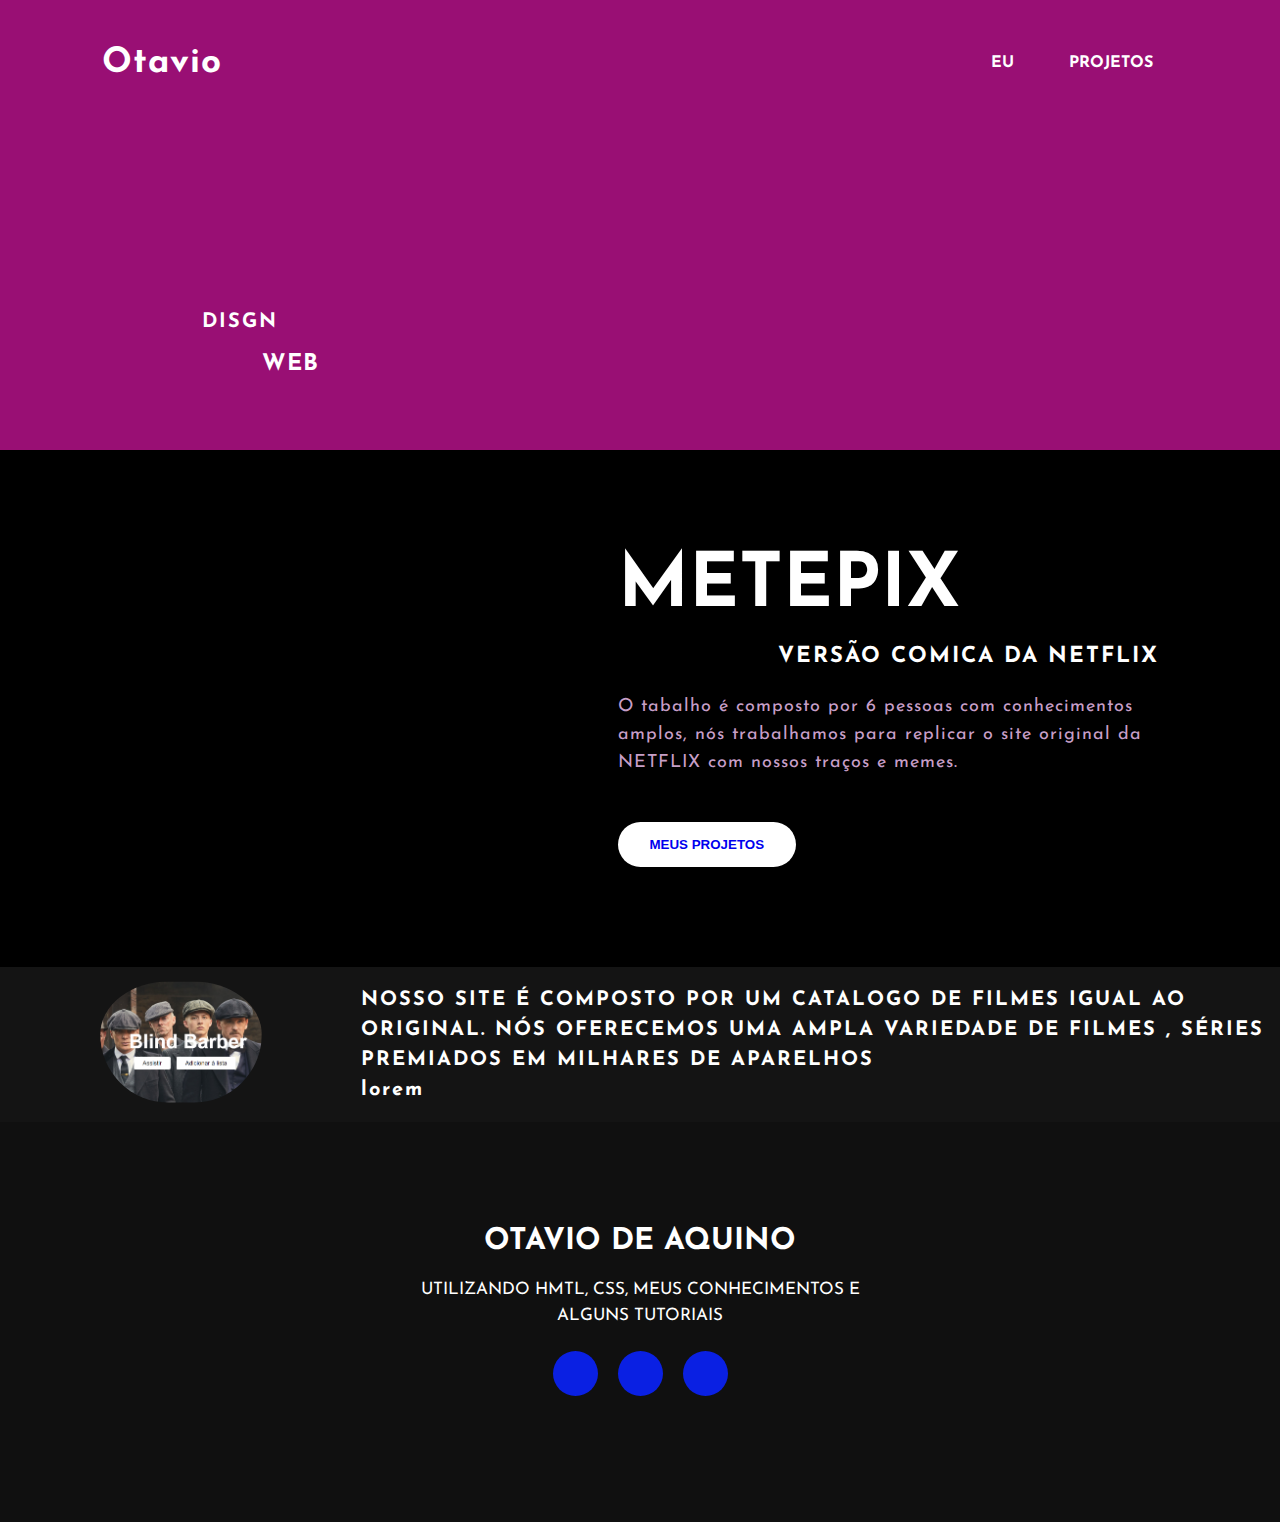
==== projetos.html @ 88c254b1 "." ====
<!DOCTYPE html>
<html lang="pt-br">
<head>
    <meta charset="UTF-8">
    <meta http-equiv="X-UA-Compatible" content="IE=edge">
    <meta name="viewport" content="width=device-width, initial-scale=1.0">
    <title>Portfolio</title>

    <link rel="stylesheet" href="CSS/style.css.css">

    <link rel="stylesheet" href="https://unpkg.com/boxicons@latest/css/boxicons.min.css">
</html>
<!DOCTYPE html>
<html lang="en">
  <head>
    <meta charset="UTF-8" />
    <link rel="stylesheet" href="CSS/style.css.css" />
    <link rel="preconnect" href="https://fonts.gstatic.com" />
    <link
      href="https://fonts.googleapis.com/css2?family=Josefin+Sans:ital,wght@0,100;0,200;0,300;0,400;0,500;0,600;0,700;1,100;1,200;1,300;1,400;1,500;1,600;1,700&display=swap"
      rel="stylesheet"
    />
    <link
      rel="stylesheet"
      href="https://cdnjs.cloudflare.com/ajax/libs/font-awesome/6.1.1/css/all.min.css"
      integrity="sha512-KfkfwYDsLkIlwQp6LFnl8zNdLGxu9YAA1QvwINks4PhcElQSvqcyVLLD9aMhXd13uQjoXtEKNosOWaZqXgel0g=="
      crossorigin="anonymous"
      referrerpolicy="no-referrer"
    />
    
  </head>
    <div class="hero">
      
      <nav>
        <h2 class="logo"><span>Otavio</span></h2>
        <ul>
          <li><a href="index.html">EU </a></li>
          <li><a href="projetos.html">PROJETOS</a></li>
          
         
 
        </ul>
  
      </nav>
      <div class="content" >
        <h4>DISGN</h4>  
        <br>
        <h5>WEB</h5>
       
       
      </div>
    </div>

    
    <section class="about">
      <div class="main">
        <img src="#" alt="" />
        <div class="about-text">
          <h2>METEPIX </h2>
          <h5>VERSÃO COMICA <span>DA NETFLIX</span></h5>
          <p>
         O tabalho é composto por 6 pessoas com conhecimentos amplos, 
         nós trabalhamos para replicar o site original da NETFLIX com nossos traços e memes.

          </p>

      
          <button> <A href="https://liomezini.github.io/MetePix/fafa.html" > MEUS PROJETOS </A></button>
        </div>
      </div>
    </section>



    <section class="portfolio" id="portfolio">

            <div class="box">
                <img src="img/Nova pasta/Captura de tela 2023-05-12 103839.png" class="img" id="img">
                
               
                <div ><h4 >NOSSO SITE É COMPOSTO POR UM CATALOGO DE FILMES IGUAL AO ORIGINAL.
                  NÓS OFERECEMOS UMA AMPLA VARIEDADE DE FILMES , SÉRIES PREMIADOS EM MILHARES DE APARELHOS
                  <p>lorem</p>
                </h4>
               </div>
            </div>

   
        
            </div>
        </div>
    </section>
    <footer>
      <p>OTAVIO DE AQUINO  </p>
      <p>
      UTILIZANDO HMTL, CSS, MEUS CONHECIMENTOS E ALGUNS TUTORIAIS  
      </p>
      <div class="social">
        <a href="https://www.linkedin.com/in/otavio-aquino-a852a2246/"><i class="fab fa-linkedin"></i></a>
        <a href="https://www.instagram.com/_otavioaquino/"><i class="fab fa-instagram"></i></a>
        <a href="https://github.com/AquinoOtavio"><i class="fab fa-github "></i></a>
      </div>
    </footer>
  </body>
</html>
---- CSS/style.css.css ----
*{
    padding: 0px;
    margin: 0px;
    box-sizing: border-box;
    list-style: none;
    text-decoration: none;
    scroll-behavior: smooth;
    scroll-padding: 3.5rem;
}
:root{
    --bg-color: #101010;
    --secound-bg-color:191919;
    --text-color:#fff;
    --secound-color: #c6c6d8bf;
    --main-color: #f9004d;
    --big-font: 5.3rem;
    --h2-font: 4.2rem;
    --p-font:1.1rem;

}
body {
    margin: 0;
    padding: 0;
    font-family: "Josefin Sans", sans-serif;
    box-sizing: border-box;
     background-color: rgb(153, 15, 116)
  }
  body::-webkit-scrollbar {
      width: 10px;             
    }
    body::-webkit-scrollbar-track {
      background: transparent;       
    }
    body::-webkit-scrollbar-thumb {
      background-color: #000000;   
      border-radius: 20px;      
      border: 2px solid #ffffff; 
    }
  .hero {
    scroll-behavior: smooth;
    height: 50vh;
    width: 100%;
  
  }
  nav {
    display: flex;
    align-items: center;
    justify-content: space-between;
    padding-top: 45px;
    padding-left: 8%;
    padding-right: 8%;
  }
  .logo {
    color: white;
    font-size: 35px;
    letter-spacing: 1px;
    cursor: pointer;
  }
  span {
    color: #ffffff;;
  }
  nav ul li {
    list-style-type: none;
    display: inline-block;
    padding: 10px 25px;
  }
  nav ul li a {
    color: white;
    text-decoration: none;
    font-weight: bold;
    text-transform: capitalize;
  }
  nav ul li a:hover {
    color: #0a20e3;;
    transition: 0.4s;
  }
  .btn {
    background-color: #0a20e3;;
    color: #fff;
    text-decoration: none;
    border: 2px solid transparent;
    font-weight: bold;
    padding: 10px 25px;
    border-radius: 30px;
    transition: transform 0.3s;
  }
  .btn:hover {
    transform: scale(1.2);
  }
  .content {
    position: absolute;
    top: 50%;
    left: 8%;
    transform: translateY(-170%);
  }
  h1 {
    color: white;
    margin: 20px 0px 20px;
    font-size: 75px;
  }
  h3 {
    color: white;
    font-size: 25px;
    margin-bottom: 50px;
    
  }
  h4 {
    color: rgb(255, 255, 255);
    letter-spacing: 2px;
    font-size: 20px;
    margin-left: 100px;
    line-height: 30px;
  
    
  }
  h5 {
    color: rgb(255, 0, 0);
    letter-spacing: 1px;
    margin-left: 160px;
    
  }

  .newslatter form input:first-child {
    display: inline-block;
    width: 100%;
    padding: 14px 130px 14px 15px;
    border: 2px solid #0a20e3;;
    outline: none;
    border-radius: 30px;
    
  }
  .newslatter form input:last-child {
    position: absolute;
    display: inline-block;
    outline: none;
    border: none;
    padding: 10px 30px;
    border-radius: 30px;
    background-color: #0a20e3;;
    color: white;
    box-shadow: 0px 0px 5px #000, 0px 0px 15px #858585;
    top: 6px;
    right: -140px;
  }
  .newslatter form input:hover:last-child {
    transition: 0.1;
    transform: scale(1.05);
    background-color: #000;
  }
  .about {
    width: 100%;
    padding: 100px 0px;
    background-color: #000000;
  }
  .about img {
    height: auto;
    width: 430px;
    transition: 0.5s;
  }
  .img  {

    transform: scale(1.01);
    padding-top: 15px; /*espaçamentoentre objeto e o topo da pagina */
    left: 100px;
    overflow: hidden;
    position: static;
  }
  .about-text {
    width: 550px;
    background-color: #000000;
  }
  .main {
    width: 1130px;
    max-width: 95%;
    display: flex;
    margin: 0 auto;
    align-items: center;
    justify-content: space-around;
  }
  .about-text h2 {
    color: white;
    font-size: 75px;
    text-transform: capitalize;
    margin-bottom: 20px;
  }
  .about-text h5 {
    color: white;
    letter-spacing: 2px;
    font-size: 22px;
    margin-bottom: 25px;
    text-transform: capitalize;
  }
  .about-text p {
    color: #fcfc;
    letter-spacing: 1px;
    font-size: 18px;
    line-height: 28px;
    margin-bottom: 45px;
  }
  button {
    background-color: #ffffff;;
    color: #fff;
    text-decoration: none;
    border: 2px solid transparent;
    font-weight: bold;
    padding: 13px 30px;
    border-radius: 30px;
    transition: 0.4s;
  }
  button:hover {
    background-color: transparent;
    border: 2px solid #0a20e3;;
    cursor: pointer;
  }
  .service {
    background-color: #101010;
    width: 100%;
    padding: 100px 0px;
  }
  .title h2 {
    color: white;
    font-size: 75px;
    width: 1130px;
    margin: 30px auto;
    text-align: center;
  }
  .box {
    display: flex;
    justify-content: right;
    align-items: center;
    min-height: 40px;
    margin-left: 100px;
   
  
  }
  .box img{
    display: flex;
    justify-content: right;
    align-items: center;
    min-height: 40px;
    margin-left: 100px;
   
  
  }
  .card {
    /* height: 365px; */
    height: 405px;
    width: 335px;
    padding: 20px 35px;
    background: #191919;
    border-radius: 20px;
    margin: 15px;
    position: relative;
    overflow: hidden;
    text-align: center;
  }
  .card i {
    font-size: 50px;
    display: block;
    text-align: center;
    margin: 25px 0px;
    color: #0a20e3;;
  }
  h5 {
    color: white;
    font-size: 23px;
    margin-bottom: 15px;
  }
  .pra p {
    color: #fcfc;
    font-size: 16px;
    line-height: 27px;
    margin-bottom: 25px;
  }
  .card .button {
    background-color: #0a20e3;;
    color: white;
    text-decoration: none;
    border: 2px solid transparent;
    font-weight: bold;
    padding: 9px 22px;
    border-radius: 30px;
    transition: 0.4s;
  }
  
  .card .button:hover {
    background-color: transparent;
    border: 2px solid #0a20e3;;
    cursor: pointer;
  }
  
  .contact-me {
    width: 100%;
    height: 290px;
    background: #191919;
    display: flex;
    align-items: center;
    flex-direction: column;
    justify-content: center;
  }
  .contact-me p {
    color: white;
  }
  .contact-me .button-two {
    font-size: 30px;
    font-weight: bold;
    margin-bottom: 25px;
    background-color: #0a20e3;;
    color: white;
    text-decoration: none;
    border: 2px solid transparent;
    font-weight: bold;
    padding: 13px 30px;
    border-radius: 30px;
    transition: 0.4s;
  }
  
  .contact-me .button-two:hover {
    background-color: transparent;
    border: 2px solid #0a20e3;;
    cursor: pointer;
  }
  
  footer {
    position: relative;
    width: 100%;
    height: 400px;
    background: #101010;
    display: flex;
    flex-direction: column;
    align-items: center;
    justify-content: center;
  }
  footer p:nth-child(1) {
    font-size: 30px;
    color: white;
    margin-bottom: 20px;
    font-weight: bold;
  }
  footer p:nth-child(2) {
    color: white;
    font-size: 17px;
    width: 500px;
    line-height: 26px;
    text-align: center;
  }
  .social {
    display: flex;
  }
  .social a {
    width: 45px;
    height: 45px;
    display: flex;
    align-items: center;
    justify-content: center;
    background: #0a20e3;
    border-radius: 50%;
    margin: 22px 10px;
    color: white;
    text-decoration: none;
    font-size: 20px;
  }
  
  .social a:hover {
    transform: rotate(360deg) scale(1.3);
    transition: 0.5s;
  }
  .end {
    position: absolute;
    color: white;
    bottom: 10px;
    font-size: 10px;
  }

  .portfolio{
    background: #141414;
  }
  .portfolio-content{
    display: grid;
    grid-template-columns: repeat(auto-fit, minmax(370px,auto));
    grid-gap: 2rem;
    align-items: center;
    margin-top: 4.5rem;
    cursor: pointer;
  }

.box img{
    max-width: 100%;
    width: 370px;
    height: auto;
    border-radius: 100px;
    margin-bottom: 20px;
    transition: all .30s;
    margin-left: 1px;
   
   
}
.center{
    text-align: center;
}
.center h2{
    color: white;
    font-size: 4.0rem;
    margin-bottom: 15px;
}
.center p{
    color: white;
    letter-spacing: 1px;
    line-height: 28px;

}
.box h5 {
    margin: 10px;

}

.contact{
    background: #141414;
    display: grid;
    grid-template-columns: repeat(2, 2fr);
    align-items: center;
    grid-gap: 3rem;
    padding: 35px;
}
.contact-img img {
    padding: 20px;
    max-width: 100%;
    width: 700px;
    height: auto;
    border-radius: 10px;
}
.contact-from h2{
    font-size: 4.2rem;
    margin-bottom: 15px;
    color: white;
}
.contact-from p{
    color: white;
    letter-spacing: 1px;
    line-height: 28px;
    font-size: 1.2rem;
    margin-bottom: 4.1rem;
}

.contact-from form{
    position: relative;
}
.contact-from form input, form textarea{
    width: 100%;
    padding: 20px;
    border: none;
    outline: none;
    background: #191919;
    color: #fff;
    font-size: 1rem;
    margin-bottom: 0.5rem;
    border-radius: 10px;

}

.contact-from form .send:hover{
    transform: translateY(-8px);
    cursor: pointer;
    
}
---- CSS/style.css.css ----
*{
    padding: 0px;
    margin: 0px;
    box-sizing: border-box;
    list-style: none;
    text-decoration: none;
    scroll-behavior: smooth;
    scroll-padding: 3.5rem;
}
:root{
    --bg-color: #101010;
    --secound-bg-color:191919;
    --text-color:#fff;
    --secound-color: #c6c6d8bf;
    --main-color: #f9004d;
    --big-font: 5.3rem;
    --h2-font: 4.2rem;
    --p-font:1.1rem;

}
body {
    margin: 0;
    padding: 0;
    font-family: "Josefin Sans", sans-serif;
    box-sizing: border-box;
     background-color: rgb(153, 15, 116)
  }
  body::-webkit-scrollbar {
      width: 10px;             
    }
    body::-webkit-scrollbar-track {
      background: transparent;       
    }
    body::-webkit-scrollbar-thumb {
      background-color: #000000;   
      border-radius: 20px;      
      border: 2px solid #ffffff; 
    }
  .hero {
    scroll-behavior: smooth;
    height: 50vh;
    width: 100%;
  
  }
  nav {
    display: flex;
    align-items: center;
    justify-content: space-between;
    padding-top: 45px;
    padding-left: 8%;
    padding-right: 8%;
  }
  .logo {
    color: white;
    font-size: 35px;
    letter-spacing: 1px;
    cursor: pointer;
  }
  span {
    color: #ffffff;;
  }
  nav ul li {
    list-style-type: none;
    display: inline-block;
    padding: 10px 25px;
  }
  nav ul li a {
    color: white;
    text-decoration: none;
    font-weight: bold;
    text-transform: capitalize;
  }
  nav ul li a:hover {
    color: #0a20e3;;
    transition: 0.4s;
  }
  .btn {
    background-color: #0a20e3;;
    color: #fff;
    text-decoration: none;
    border: 2px solid transparent;
    font-weight: bold;
    padding: 10px 25px;
    border-radius: 30px;
    transition: transform 0.3s;
  }
  .btn:hover {
    transform: scale(1.2);
  }
  .content {
    position: absolute;
    top: 50%;
    left: 8%;
    transform: translateY(-170%);
  }
  h1 {
    color: white;
    margin: 20px 0px 20px;
    font-size: 75px;
  }
  h3 {
    color: white;
    font-size: 25px;
    margin-bottom: 50px;
    
  }
  h4 {
    color: rgb(255, 255, 255);
    letter-spacing: 2px;
    font-size: 20px;
    margin-left: 100px;
    line-height: 30px;
  
    
  }
  h5 {
    color: rgb(255, 0, 0);
    letter-spacing: 1px;
    margin-left: 160px;
    
  }

  .newslatter form input:first-child {
    display: inline-block;
    width: 100%;
    padding: 14px 130px 14px 15px;
    border: 2px solid #0a20e3;;
    outline: none;
    border-radius: 30px;
    
  }
  .newslatter form input:last-child {
    position: absolute;
    display: inline-block;
    outline: none;
    border: none;
    padding: 10px 30px;
    border-radius: 30px;
    background-color: #0a20e3;;
    color: white;
    box-shadow: 0px 0px 5px #000, 0px 0px 15px #858585;
    top: 6px;
    right: -140px;
  }
  .newslatter form input:hover:last-child {
    transition: 0.1;
    transform: scale(1.05);
    background-color: #000;
  }
  .about {
    width: 100%;
    padding: 100px 0px;
    background-color: #000000;
  }
  .about img {
    height: auto;
    width: 430px;
    transition: 0.5s;
  }
  .img  {

    transform: scale(1.01);
    padding-top: 15px; /*espaçamentoentre objeto e o topo da pagina */
    left: 100px;
    overflow: hidden;
    position: static;
  }
  .about-text {
    width: 550px;
    background-color: #000000;
  }
  .main {
    width: 1130px;
    max-width: 95%;
    display: flex;
    margin: 0 auto;
    align-items: center;
    justify-content: space-around;
  }
  .about-text h2 {
    color: white;
    font-size: 75px;
    text-transform: capitalize;
    margin-bottom: 20px;
  }
  .about-text h5 {
    color: white;
    letter-spacing: 2px;
    font-size: 22px;
    margin-bottom: 25px;
    text-transform: capitalize;
  }
  .about-text p {
    color: #fcfc;
    letter-spacing: 1px;
    font-size: 18px;
    line-height: 28px;
    margin-bottom: 45px;
  }
  button {
    background-color: #ffffff;;
    color: #fff;
    text-decoration: none;
    border: 2px solid transparent;
    font-weight: bold;
    padding: 13px 30px;
    border-radius: 30px;
    transition: 0.4s;
  }
  button:hover {
    background-color: transparent;
    border: 2px solid #0a20e3;;
    cursor: pointer;
  }
  .service {
    background-color: #101010;
    width: 100%;
    padding: 100px 0px;
  }
  .title h2 {
    color: white;
    font-size: 75px;
    width: 1130px;
    margin: 30px auto;
    text-align: center;
  }
  .box {
    display: flex;
    justify-content: right;
    align-items: center;
    min-height: 40px;
    margin-left: 100px;
   
  
  }
  .box img{
    display: flex;
    justify-content: right;
    align-items: center;
    min-height: 40px;
    margin-left: 100px;
   
  
  }
  .card {
    /* height: 365px; */
    height: 405px;
    width: 335px;
    padding: 20px 35px;
    background: #191919;
    border-radius: 20px;
    margin: 15px;
    position: relative;
    overflow: hidden;
    text-align: center;
  }
  .card i {
    font-size: 50px;
    display: block;
    text-align: center;
    margin: 25px 0px;
    color: #0a20e3;;
  }
  h5 {
    color: white;
    font-size: 23px;
    margin-bottom: 15px;
  }
  .pra p {
    color: #fcfc;
    font-size: 16px;
    line-height: 27px;
    margin-bottom: 25px;
  }
  .card .button {
    background-color: #0a20e3;;
    color: white;
    text-decoration: none;
    border: 2px solid transparent;
    font-weight: bold;
    padding: 9px 22px;
    border-radius: 30px;
    transition: 0.4s;
  }
  
  .card .button:hover {
    background-color: transparent;
    border: 2px solid #0a20e3;;
    cursor: pointer;
  }
  
  .contact-me {
    width: 100%;
    height: 290px;
    background: #191919;
    display: flex;
    align-items: center;
    flex-direction: column;
    justify-content: center;
  }
  .contact-me p {
    color: white;
  }
  .contact-me .button-two {
    font-size: 30px;
    font-weight: bold;
    margin-bottom: 25px;
    background-color: #0a20e3;;
    color: white;
    text-decoration: none;
    border: 2px solid transparent;
    font-weight: bold;
    padding: 13px 30px;
    border-radius: 30px;
    transition: 0.4s;
  }
  
  .contact-me .button-two:hover {
    background-color: transparent;
    border: 2px solid #0a20e3;;
    cursor: pointer;
  }
  
  footer {
    position: relative;
    width: 100%;
    height: 400px;
    background: #101010;
    display: flex;
    flex-direction: column;
    align-items: center;
    justify-content: center;
  }
  footer p:nth-child(1) {
    font-size: 30px;
    color: white;
    margin-bottom: 20px;
    font-weight: bold;
  }
  footer p:nth-child(2) {
    color: white;
    font-size: 17px;
    width: 500px;
    line-height: 26px;
    text-align: center;
  }
  .social {
    display: flex;
  }
  .social a {
    width: 45px;
    height: 45px;
    display: flex;
    align-items: center;
    justify-content: center;
    background: #0a20e3;
    border-radius: 50%;
    margin: 22px 10px;
    color: white;
    text-decoration: none;
    font-size: 20px;
  }
  
  .social a:hover {
    transform: rotate(360deg) scale(1.3);
    transition: 0.5s;
  }
  .end {
    position: absolute;
    color: white;
    bottom: 10px;
    font-size: 10px;
  }

  .portfolio{
    background: #141414;
  }
  .portfolio-content{
    display: grid;
    grid-template-columns: repeat(auto-fit, minmax(370px,auto));
    grid-gap: 2rem;
    align-items: center;
    margin-top: 4.5rem;
    cursor: pointer;
  }

.box img{
    max-width: 100%;
    width: 370px;
    height: auto;
    border-radius: 100px;
    margin-bottom: 20px;
    transition: all .30s;
    margin-left: 1px;
   
   
}
.center{
    text-align: center;
}
.center h2{
    color: white;
    font-size: 4.0rem;
    margin-bottom: 15px;
}
.center p{
    color: white;
    letter-spacing: 1px;
    line-height: 28px;

}
.box h5 {
    margin: 10px;

}

.contact{
    background: #141414;
    display: grid;
    grid-template-columns: repeat(2, 2fr);
    align-items: center;
    grid-gap: 3rem;
    padding: 35px;
}
.contact-img img {
    padding: 20px;
    max-width: 100%;
    width: 700px;
    height: auto;
    border-radius: 10px;
}
.contact-from h2{
    font-size: 4.2rem;
    margin-bottom: 15px;
    color: white;
}
.contact-from p{
    color: white;
    letter-spacing: 1px;
    line-height: 28px;
    font-size: 1.2rem;
    margin-bottom: 4.1rem;
}

.contact-from form{
    position: relative;
}
.contact-from form input, form textarea{
    width: 100%;
    padding: 20px;
    border: none;
    outline: none;
    background: #191919;
    color: #fff;
    font-size: 1rem;
    margin-bottom: 0.5rem;
    border-radius: 10px;

}

.contact-from form .send:hover{
    transform: translateY(-8px);
    cursor: pointer;
    
}
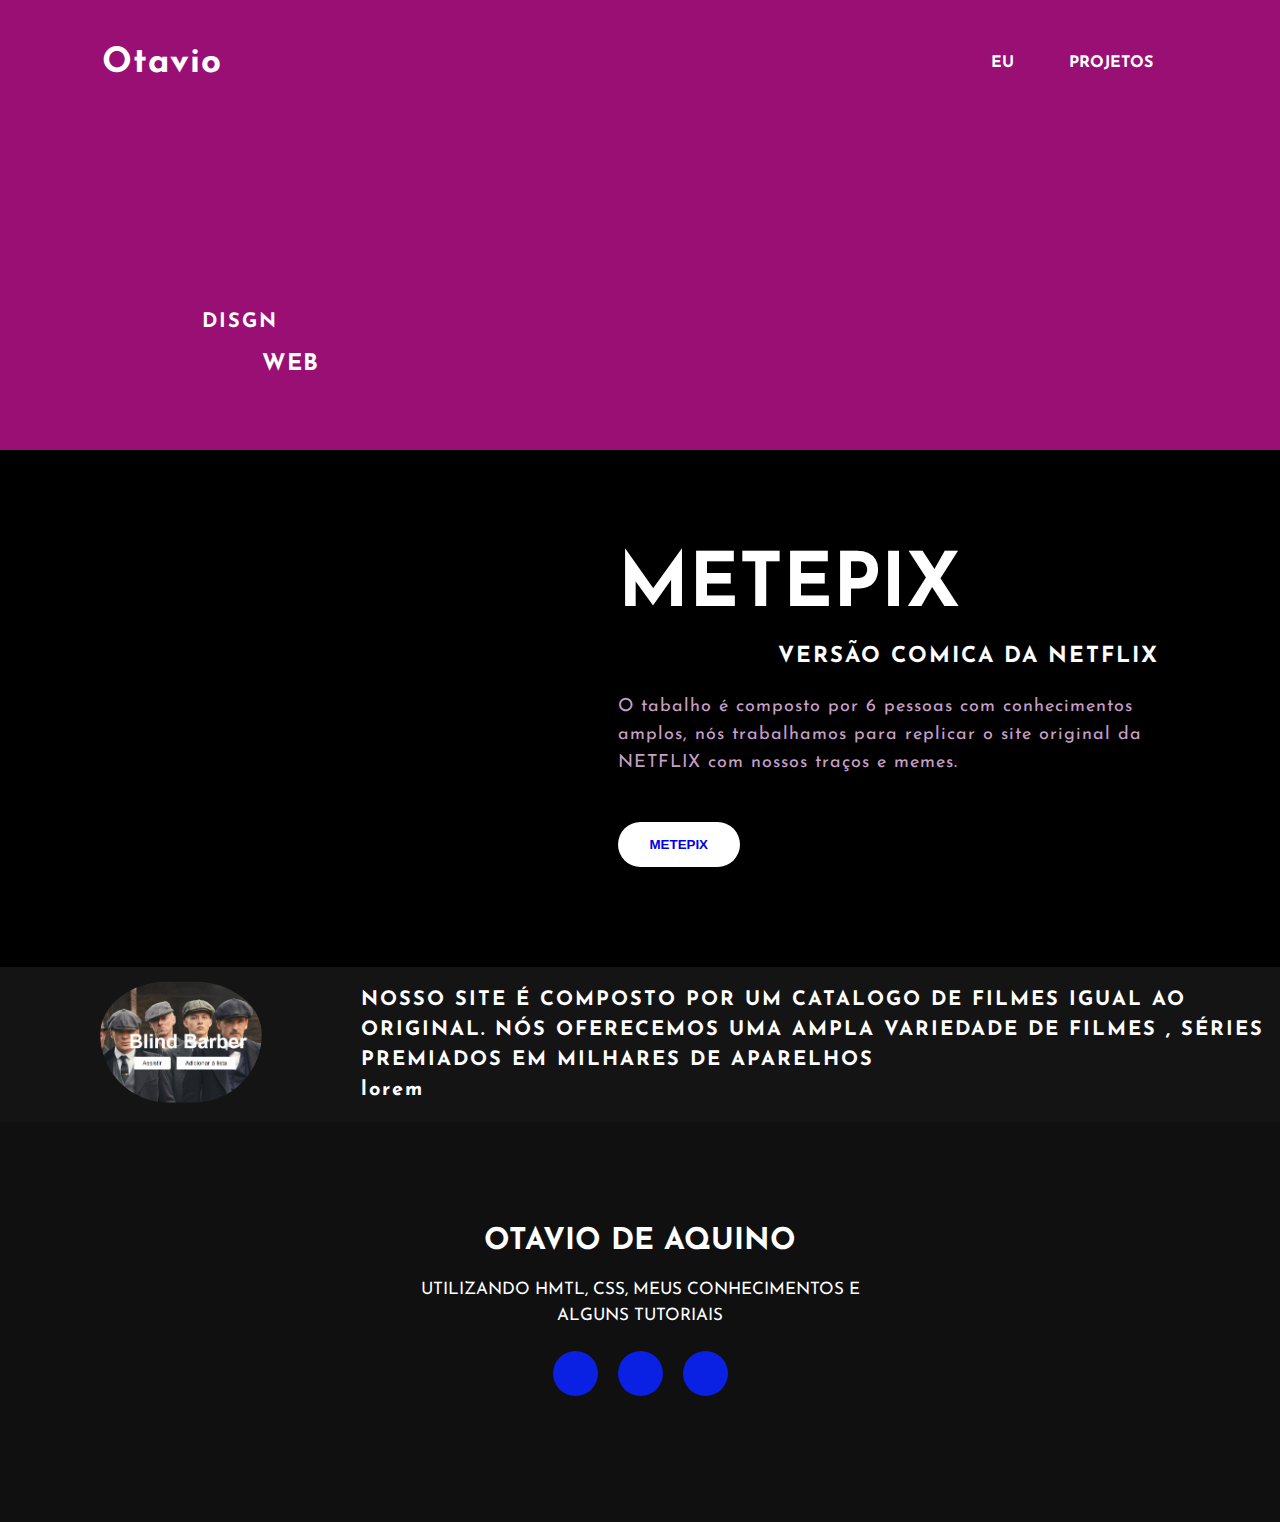
==== commit 20547f04: "Update projetos.html" ====
--- a/projetos.html
+++ b/projetos.html
@@ -65,7 +65,7 @@
           </p>
 
       
-          <button> <A href="https://liomezini.github.io/MetePix/fafa.html" > MEUS PROJETOS </A></button>
+          <button> <A href="https://liomezini.github.io/MetePix/fafa.html" >METEPIX </A></button>
         </div>
       </div>
     </section>
